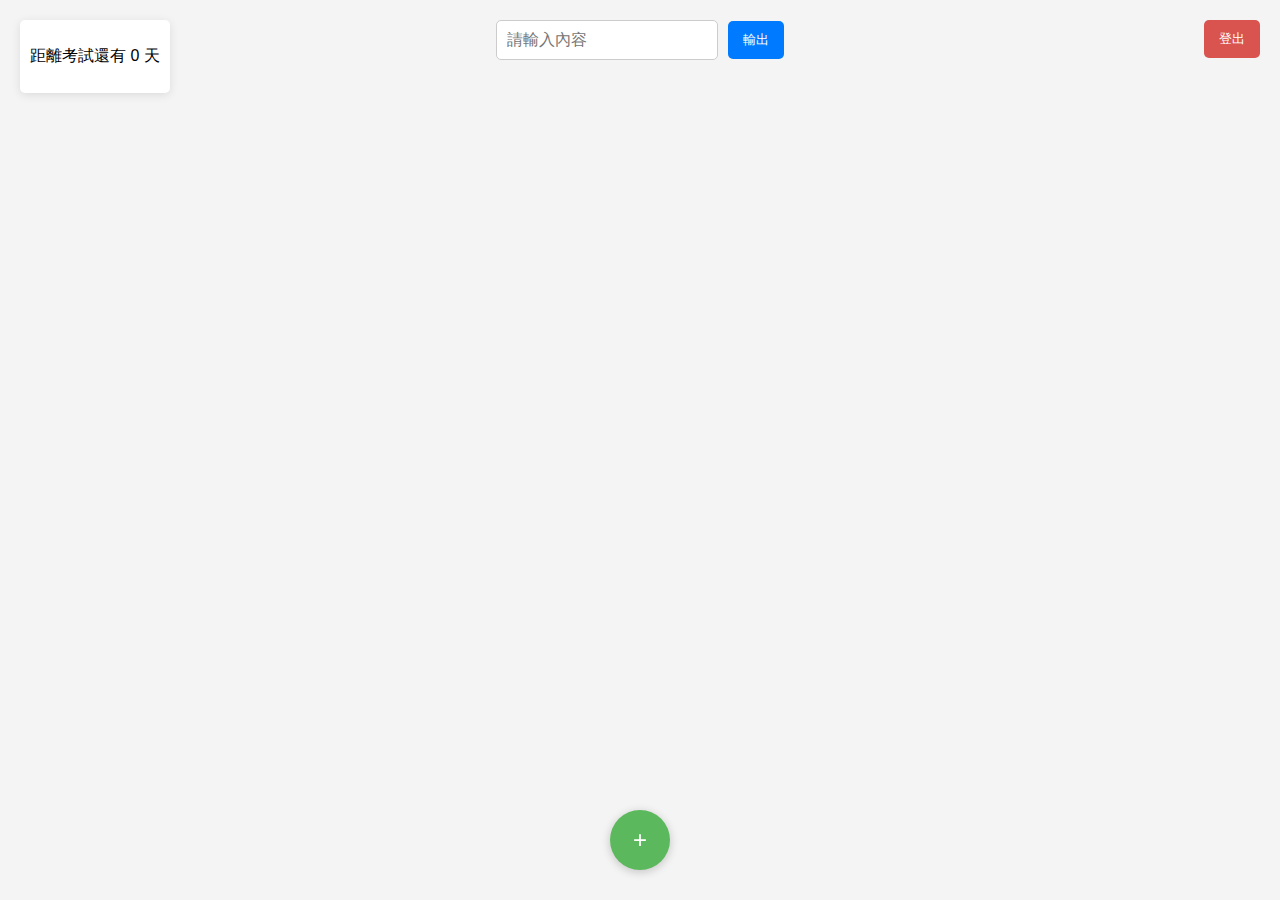
==== dashboard.html @ 22daec15 "index css" ====
<!DOCTYPE html>
<html lang="zh">
<head>
    <meta charset="UTF-8">
    <meta name="viewport" content="width=device-width, initial-scale=1.0">
    <title>主頁面</title>
    <link rel="stylesheet" href="styles.css">
</head>
<body>
    <div class="countdown">
        <p>距離考試還有 <span id="daysRemaining"></span> 天</p>
    </div>

    <!-- 顯示輸入的內容 -->
    <div id="outputContainer"></div>

    <!-- 新增的輸入欄和輸出按鈕 -->
    <div class="input-container">
        <input type="text" id="userInput" placeholder="請輸入內容">
        <button id="outputButton" onclick="outputAction()">輸出</button>
    </div>

    <div class="logout-button">
        <button onclick="logout()">登出</button>
    </div>

    <!-- 新增的圓形加號按鈕 -->
    <div class="add-button">
        <button onclick="addAction()">+</button>
    </div>

    <script>
        // 設定考試日期為 2025 年 4 月 1 日
        const examDate = new Date('2025-04-01'); // 更新為新的考試日期
        const currentDate = new Date();

        // 計算剩餘天數
        const timeDifference = examDate - currentDate;
        const daysRemaining = Math.ceil(timeDifference / (1000 * 60 * 60 * 24)); // 轉換為天數

        // 顯示剩餘天數
        document.getElementById('daysRemaining').textContent = daysRemaining > 0 ? daysRemaining : 0;

        // 加載本地儲存的數據
        document.addEventListener('DOMContentLoaded', loadSavedData);

        function loadSavedData() {
            const savedData = JSON.parse(localStorage.getItem('inputData')) || [];
            const outputContainer = document.getElementById('outputContainer');
            outputContainer.innerHTML = ''; // 清空之前的內容

            savedData.forEach(data => {
                const outputElement = document.createElement('p');
                outputElement.textContent = data;
                outputContainer.appendChild(outputElement);
            });
        }

        function logout() {
            // 執行登出操作，例如重定向回登入頁面
            window.location.href = 'index.html';
        }

        function addAction() {
            // 在這裡可以添加按鈕的功能
            alert("添加新項目"); // 這是示例，可以根據需要更改
        }

        function outputAction() {
            const userInput = document.getElementById('userInput').value;

            // 獲取本地儲存的數據
            const savedData = JSON.parse(localStorage.getItem('inputData')) || [];
            savedData.push(userInput); // 將新輸入添加到數組中

            // 更新本地儲存
            localStorage.setItem('inputData', JSON.stringify(savedData));

            // 更新顯示
            const outputContainer = document.getElementById('outputContainer');
            const outputElement = document.createElement('p');
            outputElement.textContent = userInput;
            outputContainer.appendChild(outputElement);

            // 清空輸入欄
            document.getElementById('userInput').value = '';
        }
    </script>
</body>
</html>
---- styles.css ----
body {
  font-family: Arial, sans-serif;
  background-color: #f4f4f4;
  margin: 0;
}

.countdown {
  position: absolute; /* 絕對定位 */
  top: 20px; /* 距離頁面頂部 20px */
  left: 20px; /* 距離頁面左側 20px */
  background-color: #fff; /* 背景顏色 */
  padding: 10px; /* 內邊距 */
  border-radius: 5px; /* 圓角 */
  box-shadow: 0 2px 10px rgba(0, 0, 0, 0.1); /* 投影效果 */
}

/* 顯示輸入的內容 */
#outputContainer {
  display: flex; /* 使用 Flexbox 來排列 */
  flex-direction: column; /* 垂直排列 */
  align-items: center; /* 水平居中 */
  margin-bottom: 10px; /* 下邊距 */
}

/* 新增的輸入欄和按鈕樣式 */
.input-container {
  display: flex; /* 使用 Flexbox 來排列 */
  justify-content: center; /* 水平居中 */
  align-items: center; /* 垂直居中 */
  margin-top: 20px; /* 上邊距 */
}

.input-container input {
  width: 200px; /* 輸入欄寬度 */
  padding: 10px; /* 內邊距 */
  border: 1px solid #ccc; /* 邊框樣式 */
  border-radius: 5px; /* 圓角 */
  font-size: 16px; /* 字體大小 */
  margin-right: 10px; /* 右邊距離 */
}

.input-container button {
  padding: 10px 15px; /* 按鈕內邊距 */
  background-color: #007bff; /* 按鈕背景顏色 */
  color: white; /* 字體顏色 */
  border: none; /* 無邊框 */
  border-radius: 5px; /* 圓角 */
  cursor: pointer; /* 鼠標懸停效果 */
}

.input-container button:hover {
  background-color: #0056b3; /* 滑鼠懸停顏色 */
}

/* 登出按鈕樣式 */
.logout-button {
  position: absolute; /* 絕對定位 */
  top: 20px; /* 距離頁面頂部 20px */
  right: 20px; /* 距離頁面右側 20px */
}

.logout-button button {
  padding: 10px 15px;
  background-color: #d9534f;
  color: white;
  border: none;
  border-radius: 5px;
  cursor: pointer;
}

.logout-button button:hover {
  background-color: #c9302c; /* 滑鼠懸停顏色 */
}

/* 新增圓形加號按鈕的樣式 */
.add-button {
  position: fixed; /* 固定定位 */
  bottom: 30px; /* 距離頁面底部 30px */
  left: 50%; /* 置中 */
  transform: translateX(-50%); /* 向左移動一半寬度以實現居中 */
}

.add-button button {
  width: 60px; /* 按鈕寬度 */
  height: 60px; /* 按鈕高度 */
  background-color: #5cb85c; /* 按鈕顏色 */
  color: white; /* 字體顏色 */
  border: none; /* 無邊框 */
  border-radius: 50%; /* 圓形按鈕 */
  font-size: 24px; /* 字體大小 */
  cursor: pointer; /* 鼠標懸停效果 */
  box-shadow: 0 2px 10px rgba(0, 0, 0, 0.2); /* 投影效果 */
}

.add-button button:hover {
  background-color: #4cae4c; /* 滑鼠懸停顏色 */
}
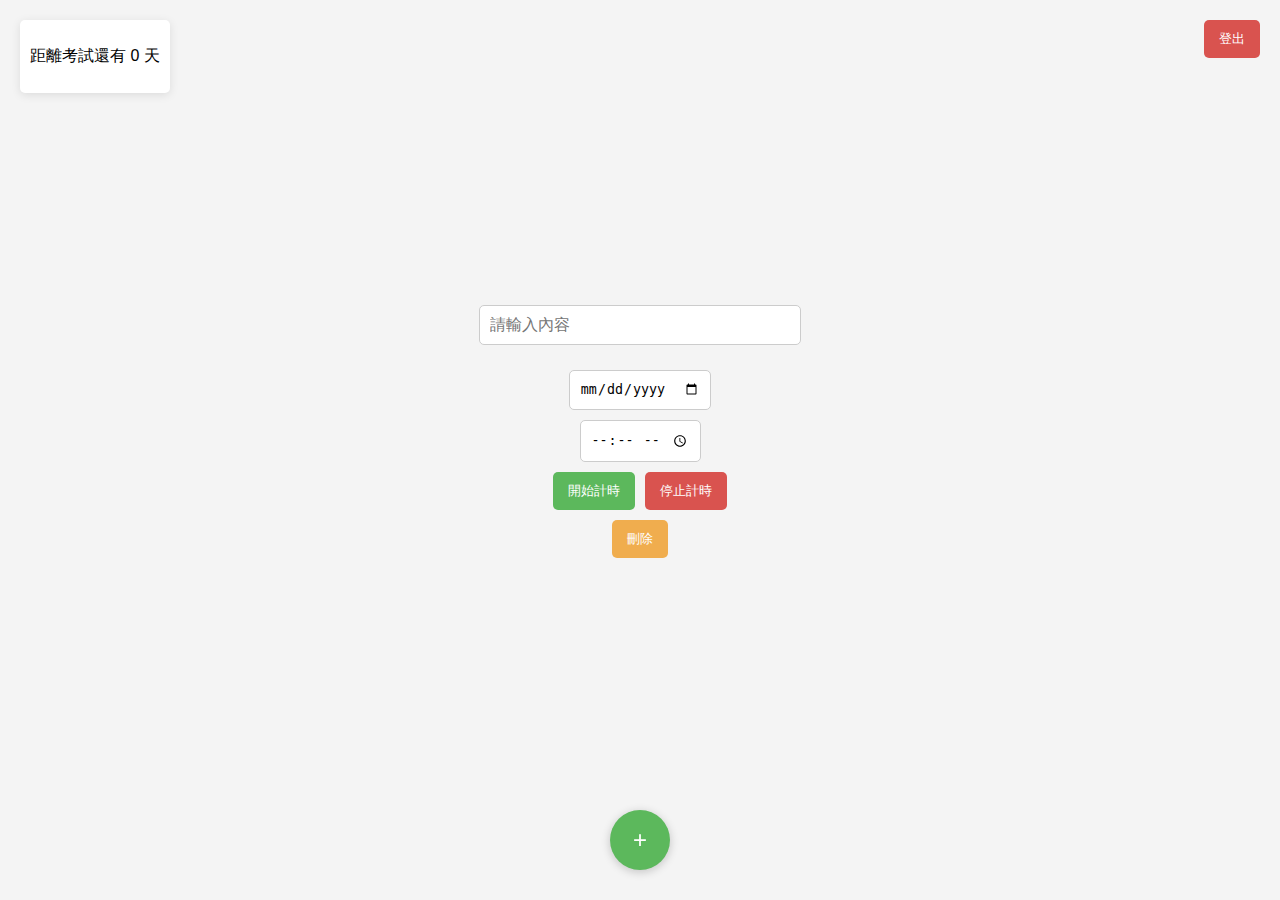
==== commit 756544d7: "開始計時, 停止計時, 日期時間選擇器" ====
--- a/dashboard.html
+++ b/dashboard.html
@@ -11,13 +11,21 @@
         <p>距離考試還有 <span id="daysRemaining"></span> 天</p>
     </div>
 
-    <!-- 顯示輸入的內容 -->
-    <div id="outputContainer"></div>
-
-    <!-- 新增的輸入欄和輸出按鈕 -->
+    <!-- 新增的輸入欄 -->
     <div class="input-container">
         <input type="text" id="userInput" placeholder="請輸入內容">
-        <button id="outputButton" onclick="outputAction()">輸出</button>
+    </div>
+
+    <!-- 新增的截止時間選擇器 -->
+    <div class="deadline-container">
+        <input type="date" id="deadlineDate" />
+        <input type="time" id="deadlineTime" />
+        <div class="button-container">
+            <button id="startButton" onclick="startTimer()">開始計時</button>
+            <button id="stopButton" onclick="stopTimer()" disabled>停止計時</button>
+        </div>
+        <button id="clearButton" onclick="clearFields()">刪除</button> <!-- 新增刪除按鈕 -->
+        <p id="timerDisplay"></p>
     </div>
 
     <div class="logout-button">
@@ -41,20 +49,7 @@
         // 顯示剩餘天數
         document.getElementById('daysRemaining').textContent = daysRemaining > 0 ? daysRemaining : 0;
 
-        // 加載本地儲存的數據
-        document.addEventListener('DOMContentLoaded', loadSavedData);
-
-        function loadSavedData() {
-            const savedData = JSON.parse(localStorage.getItem('inputData')) || [];
-            const outputContainer = document.getElementById('outputContainer');
-            outputContainer.innerHTML = ''; // 清空之前的內容
-
-            savedData.forEach(data => {
-                const outputElement = document.createElement('p');
-                outputElement.textContent = data;
-                outputContainer.appendChild(outputElement);
-            });
-        }
+        let timerInterval;
 
         function logout() {
             // 執行登出操作，例如重定向回登入頁面
@@ -66,24 +61,56 @@
             alert("添加新項目"); // 這是示例，可以根據需要更改
         }
 
-        function outputAction() {
-            const userInput = document.getElementById('userInput').value;
+        function startTimer() {
+            const dateInput = document.getElementById('deadlineDate').value;
+            const timeInput = document.getElementById('deadlineTime').value;
 
-            // 獲取本地儲存的數據
-            const savedData = JSON.parse(localStorage.getItem('inputData')) || [];
-            savedData.push(userInput); // 將新輸入添加到數組中
+            if (!dateInput || !timeInput) {
+                alert("請選擇截止日期和時間");
+                return;
+            }
 
-            // 更新本地儲存
-            localStorage.setItem('inputData', JSON.stringify(savedData));
+            const deadline = new Date(`${dateInput}T${timeInput}`);
 
-            // 更新顯示
-            const outputContainer = document.getElementById('outputContainer');
-            const outputElement = document.createElement('p');
-            outputElement.textContent = userInput;
-            outputContainer.appendChild(outputElement);
+            const timerDisplay = document.getElementById('timerDisplay');
+            document.getElementById('startButton').disabled = true; // 禁用開始按鈕
+            document.getElementById('stopButton').disabled = false; // 啟用停止按鈕
 
-            // 清空輸入欄
-            document.getElementById('userInput').value = '';
+            timerInterval = setInterval(() => {
+                const now = new Date();
+                const timeRemaining = deadline - now;
+
+                if (timeRemaining <= 0) {
+                    clearInterval(timerInterval);
+                    timerDisplay.textContent = "時間到！";
+                    document.getElementById('startButton').disabled = false; // 啟用開始按鈕
+                    document.getElementById('stopButton').disabled = true; // 禁用停止按鈕
+                } else {
+                    const seconds = Math.floor((timeRemaining / 1000) % 60);
+                    const minutes = Math.floor((timeRemaining / 1000 / 60) % 60);
+                    const hours = Math.floor((timeRemaining / 1000 / 3600) % 24);
+                    const days = Math.floor(timeRemaining / (1000 * 60 * 60 * 24));
+
+                    timerDisplay.textContent = `${days}天 ${hours}小時 ${minutes}分鐘 ${seconds}秒`;
+                }
+            }, 1000);
+        }
+
+        function stopTimer() {
+            clearInterval(timerInterval);
+            document.getElementById('startButton').disabled = false; // 啟用開始按鈕
+            document.getElementById('stopButton').disabled = true; // 禁用停止按鈕
+            document.getElementById('timerDisplay').textContent = ""; // 清空計時顯示
+        }
+
+        function clearFields() {
+            document.getElementById('userInput').value = ""; // 清空輸入欄
+            document.getElementById('deadlineDate').value = ""; // 清空日期選擇器
+            document.getElementById('deadlineTime').value = ""; // 清空時間選擇器
+            document.getElementById('timerDisplay').textContent = ""; // 清空計時顯示
+            stopTimer(); // 停止計時器
+            document.getElementById('startButton').disabled = false; // 啟用開始按鈕
+            document.getElementById('stopButton').disabled = true; // 禁用停止按鈕
         }
     </script>
 </body>
--- a/styles.css
+++ b/styles.css
@@ -2,6 +2,11 @@
   font-family: Arial, sans-serif;
   background-color: #f4f4f4;
   margin: 0;
+  display: flex;
+  flex-direction: column;
+  align-items: center; /* 使內容居中 */
+  justify-content: center; /* 垂直居中 */
+  height: 100vh; /* 使 body 高度為 100% */
 }
 
 .countdown {
@@ -14,45 +19,64 @@
   box-shadow: 0 2px 10px rgba(0, 0, 0, 0.1); /* 投影效果 */
 }
 
-/* 顯示輸入的內容 */
-#outputContainer {
-  display: flex; /* 使用 Flexbox 來排列 */
-  flex-direction: column; /* 垂直排列 */
-  align-items: center; /* 水平居中 */
-  margin-bottom: 10px; /* 下邊距 */
-}
-
-/* 新增的輸入欄和按鈕樣式 */
+/* 新增的輸入欄樣式 */
 .input-container {
-  display: flex; /* 使用 Flexbox 來排列 */
+  display: flex; /* 使用 Flexbox 來居中 */
   justify-content: center; /* 水平居中 */
   align-items: center; /* 垂直居中 */
-  margin-top: 20px; /* 上邊距 */
 }
 
 .input-container input {
-  width: 200px; /* 輸入欄寬度 */
+  width: 300px; /* 輸入欄寬度 */
   padding: 10px; /* 內邊距 */
   border: 1px solid #ccc; /* 邊框樣式 */
   border-radius: 5px; /* 圓角 */
   font-size: 16px; /* 字體大小 */
-  margin-right: 10px; /* 右邊距離 */
 }
 
-.input-container button {
+/* 新增的截止時間選擇器樣式 */
+.deadline-container {
+  display: flex; /* 使用 Flexbox 來排版 */
+  flex-direction: column; /* 垂直排列 */
+  align-items: center; /* 水平居中 */
+  margin-top: 20px; /* 上方間距 */
+}
+
+.deadline-container input {
+  margin: 5px; /* 輕微的間距 */
+  padding: 10px; /* 內邊距 */
+  border: 1px solid #ccc; /* 邊框樣式 */
+  border-radius: 5px; /* 圓角 */
+}
+
+.button-container {
+  display: flex; /* 使用 Flexbox 來水平排列按鈕 */
+  justify-content: center; /* 水平居中 */
+  align-items: center; /* 垂直居中 */
+}
+
+.deadline-container button {
   padding: 10px 15px; /* 按鈕內邊距 */
-  background-color: #007bff; /* 按鈕背景顏色 */
+  background-color: #5cb85c; /* 開始計時按鈕顏色 */
   color: white; /* 字體顏色 */
   border: none; /* 無邊框 */
   border-radius: 5px; /* 圓角 */
   cursor: pointer; /* 鼠標懸停效果 */
+  margin: 5px; /* 按鈕間距 */
 }
 
-.input-container button:hover {
-  background-color: #0056b3; /* 滑鼠懸停顏色 */
+.deadline-container button#stopButton {
+  background-color: #d9534f; /* 停止計時按鈕顏色 */
 }
 
-/* 登出按鈕樣式 */
+.deadline-container button#clearButton {
+  background-color: #f0ad4e; /* 刪除按鈕顏色為橙色 */
+}
+
+.deadline-container button:hover {
+  background-color: #4cae4c; /* 滑鼠懸停顏色 */
+}
+
 .logout-button {
   position: absolute; /* 絕對定位 */
   top: 20px; /* 距離頁面頂部 20px */
